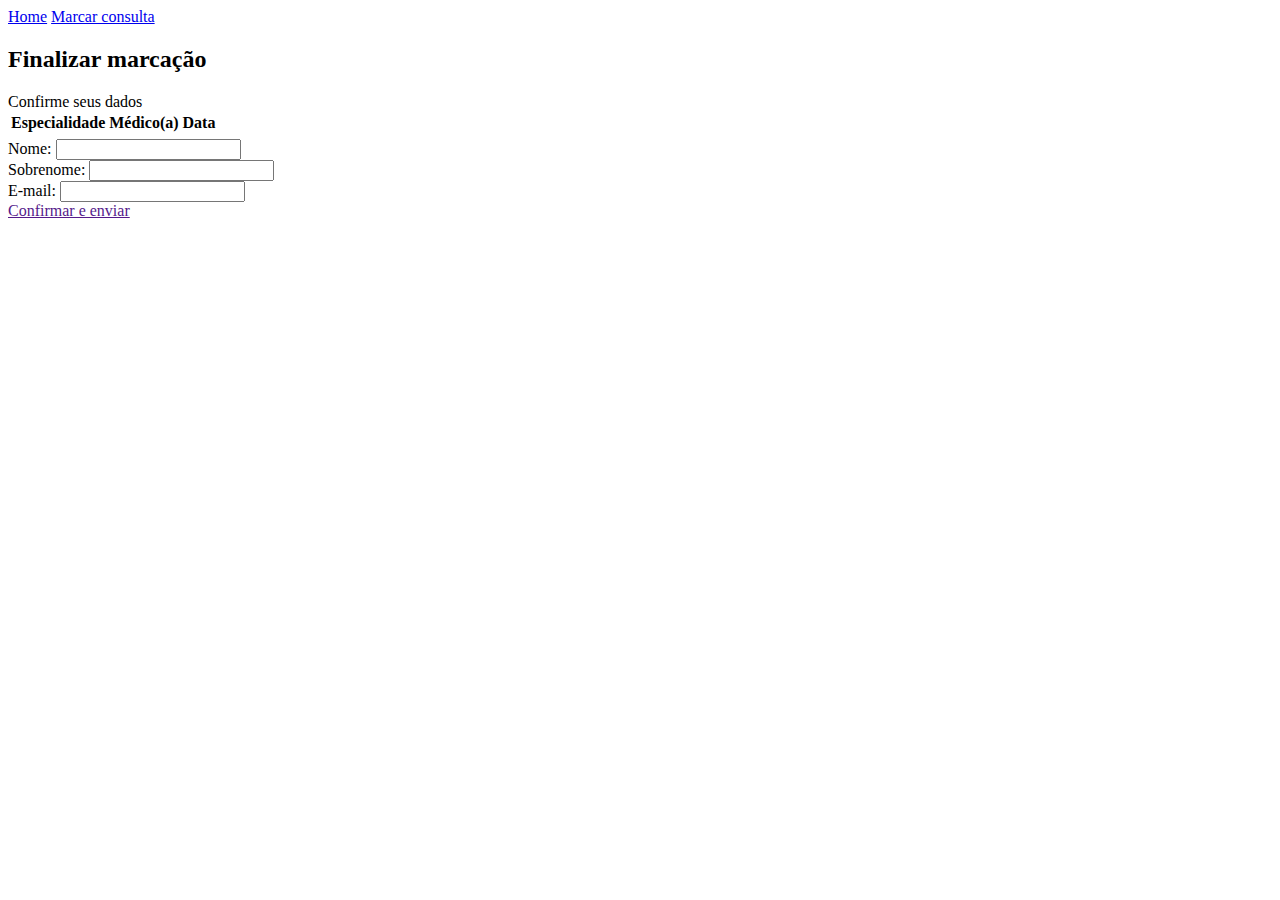
==== finalizar-marcacao.html @ 4e2ed2a3 "alguns ajustes na página para cumprir os requisitos" ====
<!DOCTYPE html>
<html>
<head>
<meta charset="UTF-8"/>
<title>Marcar consulta</title>
<link rel="stylesheet" href="main.css">
<script type="text/javascript" src="marcar-consulta.js" charset="iso-8859-0"></script>
</head>
<body>
    <div class="main-content">
        <div>
        <nav class="vertical-menu">
            <a href="index.html">Home</a>
            <a href="marcar-consulta.html">Marcar consulta</a>
        </nav>            
        <h2>Finalizar marcação</h2>
        <span>Confirme seus dados</span>
        <table>
            <tr>
              <th>Especialidade</th>
              <th>Médico(a)</th>
              <th>Data</th>
            </tr>
            <tr>
              <td id="especialy"></td>
              <td id="doctor"></td>
              <td id="consultDate"></td>
            </tr>
          </table>        
        <form>
            <div class="form-group">
                <label for="fname">Nome:</label>
                <input type="text" id="fname" name="fname">
            </div>
            <div class="form-group">
                <label for="lname">Sobrenome:</label>
                <input type="text" id="lname" name="lname">
            </div>
            <div class="form-group">
                <label for="email">E-mail:</label>
                <input type="email" id="email" name="email">
            </div>
            <div class="form-group-button">
                <a type="button" id="send" href="">Confirmar e enviar</a>                
            </div>
          </form>
        </div>
    </div>
</body>
</html>
<script>
    var url_string = window.location.href
    var url = new URL(url_string);
    
    var especialy = url.searchParams.get("especialy");
    document.getElementById("especialy").innerHTML = especialy;
    var doctor = url.searchParams.get("doctor");
    document.getElementById("doctor").innerHTML = doctor;
    var consultDate = url.searchParams.get("consultDate");
    document.getElementById("consultDate").innerHTML = consultDate;

    document.getElementById("send").onclick = function (ev) {

        var fname = document.getElementById("fname").value
        var lname = document.getElementById("lname").value
        var email = document.getElementById("email").value        
        console.log(fname, lname, email)
        ev.preventDefault();
        if(fname && lname && email){
            var formattedBody = "Especialidade: " + especialy + "\n\n" + "Médico: " + doctor + "\n\n" + "Data: " + consultDate + "\n\n";
            location.href = "mailto:seuemail@gmail.com?subject=Consulta marcada com sucesso!&body=" + encodeURIComponent(formattedBody);
            location.href = "index.html"
        } else {
            alert("Preencha todos os campos antes de finalizar.")
        }        
    };
</script>
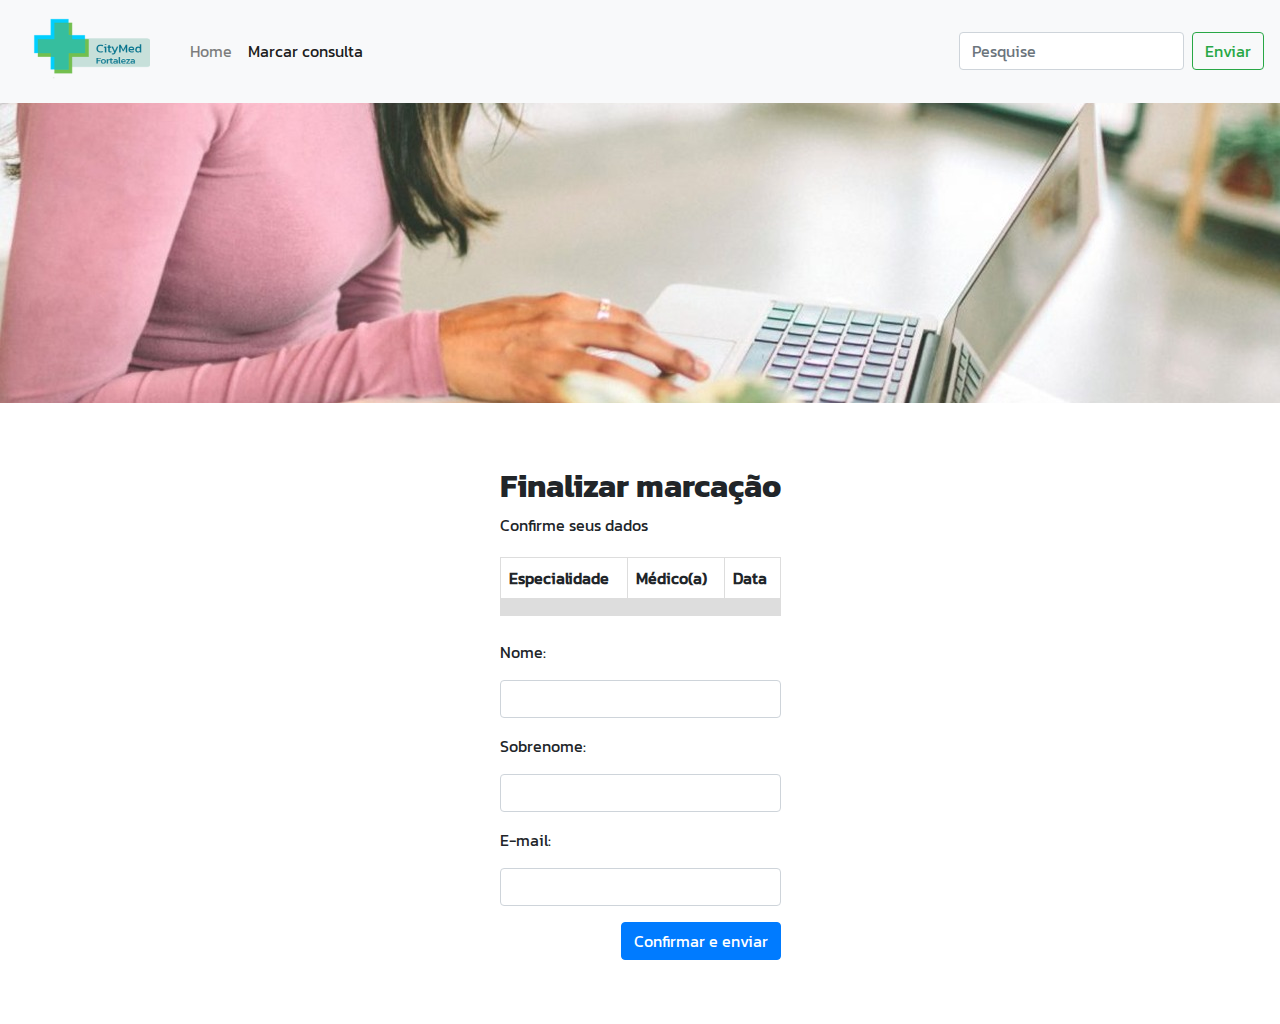
==== commit a8380d4c: "alguns ajustes" ====
--- a/finalizar-marcacao.html
+++ b/finalizar-marcacao.html
@@ -4,15 +4,35 @@
 <meta charset="UTF-8"/>
 <title>Marcar consulta</title>
 <link rel="stylesheet" href="main.css">
-<script type="text/javascript" src="marcar-consulta.js" charset="iso-8859-0"></script>
+<link rel="stylesheet" href="https://stackpath.bootstrapcdn.com/bootstrap/4.3.1/css/bootstrap.min.css" integrity="sha384-ggOyR0iXCbMQv3Xipma34MD+dH/1fQ784/j6cY/iJTQUOhcWr7x9JvoRxT2MZw1T" crossorigin="anonymous">
 </head>
 <body>
+    <nav class="navbar navbar-expand-lg navbar-light bg-light">
+        <a class="navbar-brand" href="#">
+            <img class="logo" src="images/logo.png">
+        </a>
+        <button class="navbar-toggler" type="button" data-toggle="collapse" data-target="#navbarSupportedContent" aria-controls="navbarSupportedContent" aria-expanded="false" aria-label="Toggle navigation">
+          <span class="navbar-toggler-icon"></span>
+        </button>
+      
+        <div class="collapse navbar-collapse" id="navbarSupportedContent">
+          <ul class="navbar-nav mr-auto">
+            <li class="nav-item">
+              <a class="nav-link" href="index.html">Home</a>
+            </li>
+            <li class="nav-item active">
+              <a class="nav-link" href="marcar-consulta.html">Marcar consulta</a>
+            </li>
+          </ul>
+          <form class="form-inline my-2 my-lg-0">
+            <input class="form-control mr-sm-2" type="search" placeholder="Pesquise" aria-label="Pesquise">
+            <button class="btn btn-outline-success my-2 my-sm-0" type="submit">Enviar</button>
+          </form>
+        </div>
+    </nav>
+    <img class="banner" src="images/banner.jpeg">
     <div class="main-content">
-        <div>
-        <nav class="vertical-menu">
-            <a href="index.html">Home</a>
-            <a href="marcar-consulta.html">Marcar consulta</a>
-        </nav>            
+        <div>          
         <h2>Finalizar marcação</h2>
         <span>Confirme seus dados</span>
         <table>
@@ -28,20 +48,21 @@
             </tr>
           </table>        
         <form>
+            <br>
             <div class="form-group">
                 <label for="fname">Nome:</label>
-                <input type="text" id="fname" name="fname">
+                <input type="text" id="fname" name="fname"  class="form-control">
             </div>
             <div class="form-group">
                 <label for="lname">Sobrenome:</label>
-                <input type="text" id="lname" name="lname">
+                <input type="text" id="lname" name="lname"  class="form-control">
             </div>
             <div class="form-group">
                 <label for="email">E-mail:</label>
-                <input type="email" id="email" name="email">
+                <input type="email" id="email" name="email"  class="form-control">
             </div>
             <div class="form-group-button">
-                <a type="button" id="send" href="">Confirmar e enviar</a>                
+                <a type="button" id="send" href=""class="btn btn-primary"> Confirmar e enviar</a>                
             </div>
           </form>
         </div>
--- a/main.css
+++ b/main.css
@@ -0,0 +1,92 @@
+body{
+    font-family: Arial, Helvetica, sans-serif;
+    background: #f9f9f9;
+}
+@font-face {
+    font-family: KanitRegular;
+    src: url(fonts/Kanit/Kanit-Regular.ttf);
+ }
+ @font-face {
+    font-family: KanitBold;
+    src: url(fonts/Kanit/Kanit-Bold.ttf);
+ }
+* {
+    font-family: KanitRegular;
+}
+h1, h2, h3{
+    font-family: KanitBold;
+}
+p, span{
+    font-family: KanitRegular;
+}
+.logo{
+    width: 150px;
+    height: 100%;
+    object-fit: cover;
+    border-radius: 10px;
+}
+.navbar-inner {
+    background:transparent;
+}
+.main-content{
+    /* width: 100%;
+    height: 1000px; */
+    margin-top: 5%;
+    margin-bottom: 5%;
+    display: flex;
+    align-items: center;
+    justify-content: center;
+}
+/* .form-group{
+    margin: 16px 0;
+    display: flex;
+    flex-direction: column;
+} */
+.form-group label{
+    font-weight: 500;
+    margin-bottom: 16px;
+}
+.form-group-button{
+    width: 100%;
+    display: flex;
+    justify-content: flex-end;
+}
+
+table {
+    margin-top: 20px;
+    font-family: arial, sans-serif;
+    border-collapse: collapse;
+    width: 100%;
+}
+
+td, th {
+    border: 1px solid #dddddd;
+    text-align: left;
+    padding: 8px;
+}
+  
+tr:nth-child(even) {
+    background-color: #dddddd;
+}
+
+.banner{
+    height: 300px;
+    width: 100%;
+    object-fit: cover;
+}
+.banner-content{
+    position: relative;
+}
+.team{
+    top: 30%;
+    position: absolute;
+    margin-left: auto;
+    margin-right: auto;
+    left: 0;
+    right: 0;
+    text-align: center;
+}
+.team ul{
+    padding: 0;
+    list-style: none;
+}